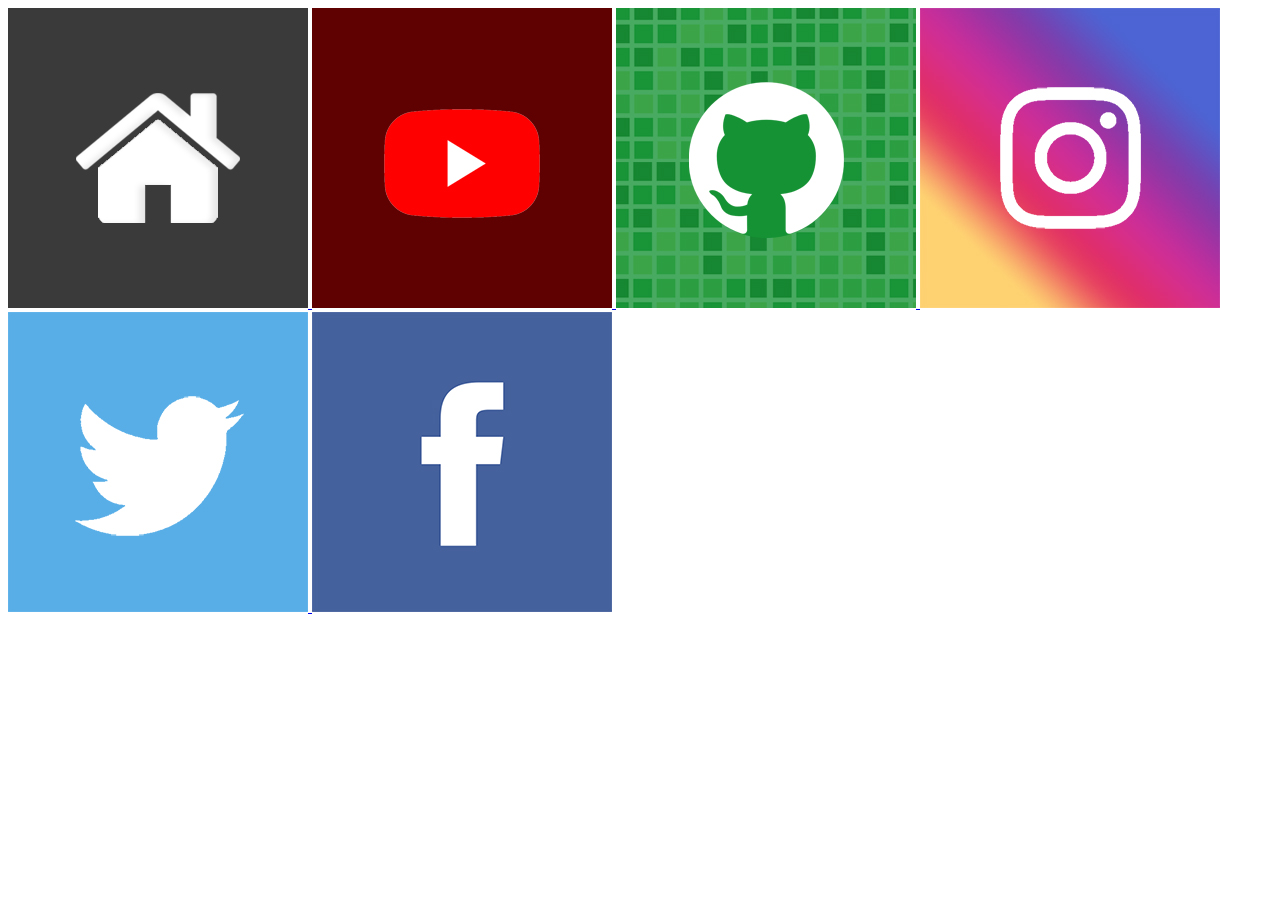
==== index.html @ f004de7a "feat: wrap social media icons in anchor tags" ====
<!DOCTYPE html>
<html lang="pt-BR">
<head>
    <meta charset="UTF-8">
    <meta name="viewport" content="width=device-width, initial-scale=1.0">
    <title>Rede social</title>
    <link rel="stylesheet" href="main.css">
</head>
<body>
    <nav class="social-media">
        <a href="#">
            <img src="img/logo-home.jpg" alt="Logo página inicial">
        </a>

        <a href="#">
            <img src="img/logo-youtube.jpg" alt="Logo YouTube">
        </a>

        <a href="#">
            <img src="img/logo-github.jpg" alt="Logo GitHub">
        </a>

        <a href="#">
            <img src="img/logo-instagram.jpg" alt="Logo Instagram">
        </a>

        <a href="#">
            <img src="img/logo-twitter.jpg" alt="Logo Twitter">
        </a>

        <a href="#">
            <img src="img/logo-facebook.jpg" alt="Logo Facebook">
        </a>
    </nav>
</body>
</html>
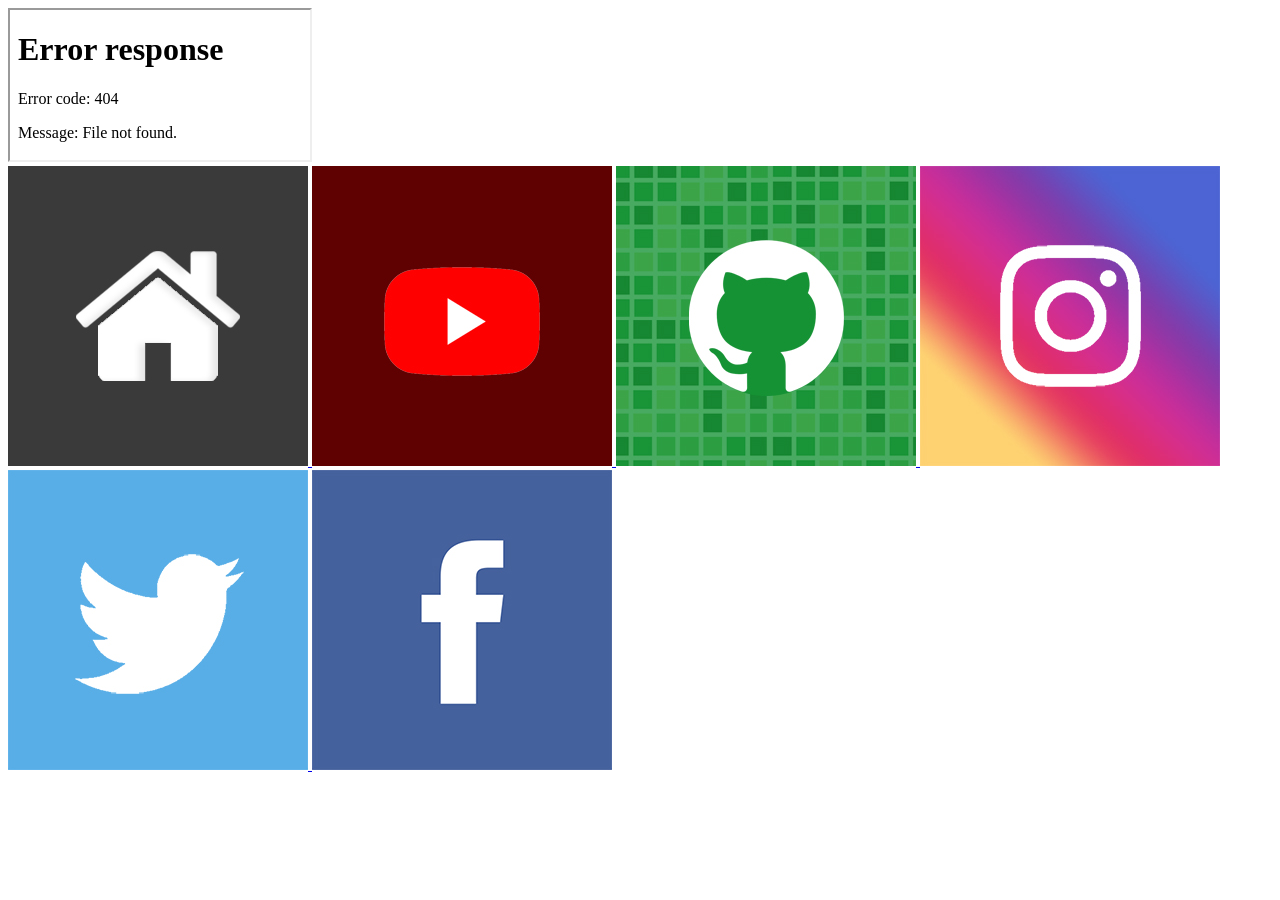
==== commit d9334122: "feat: add iframe container for social media screens" ====
--- a/index.html
+++ b/index.html
@@ -7,6 +7,11 @@
     <link rel="stylesheet" href="main.css">
 </head>
 <body>
+    <main>
+        <section class="screen">
+            <iframe src="screens/home.html" name="screen" id="iscreen"></iframe>
+        </section>
+    </main>
     <nav class="social-media">
         <a href="#">
             <img src="img/logo-home.jpg" alt="Logo página inicial">
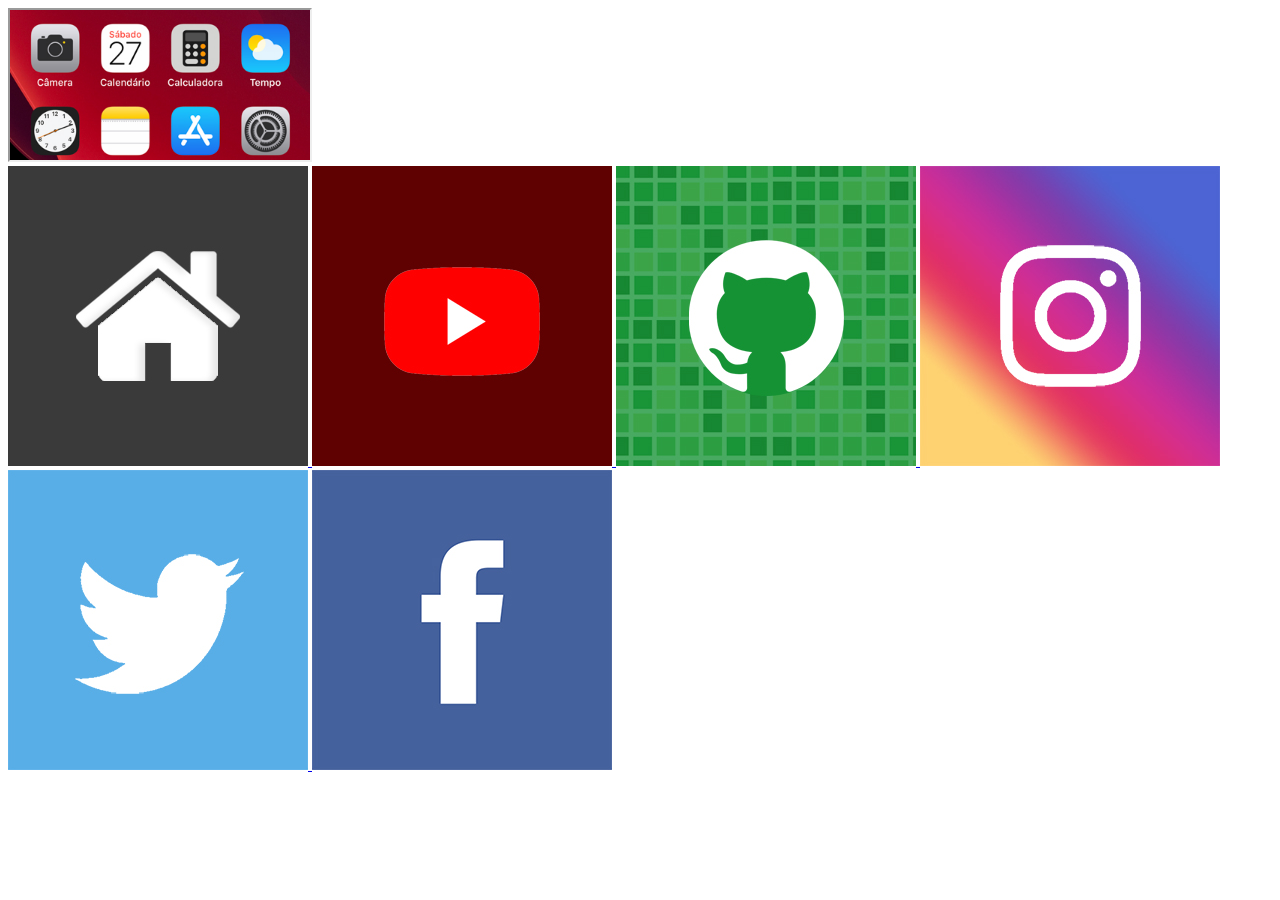
==== commit 2d14de37: "fix: fix main.css directory" ====
--- a/index.html
+++ b/index.html
@@ -4,7 +4,7 @@
     <meta charset="UTF-8">
     <meta name="viewport" content="width=device-width, initial-scale=1.0">
     <title>Rede social</title>
-    <link rel="stylesheet" href="main.css">
+    <link rel="stylesheet" href="css/main.css">
 </head>
 <body>
     <main>
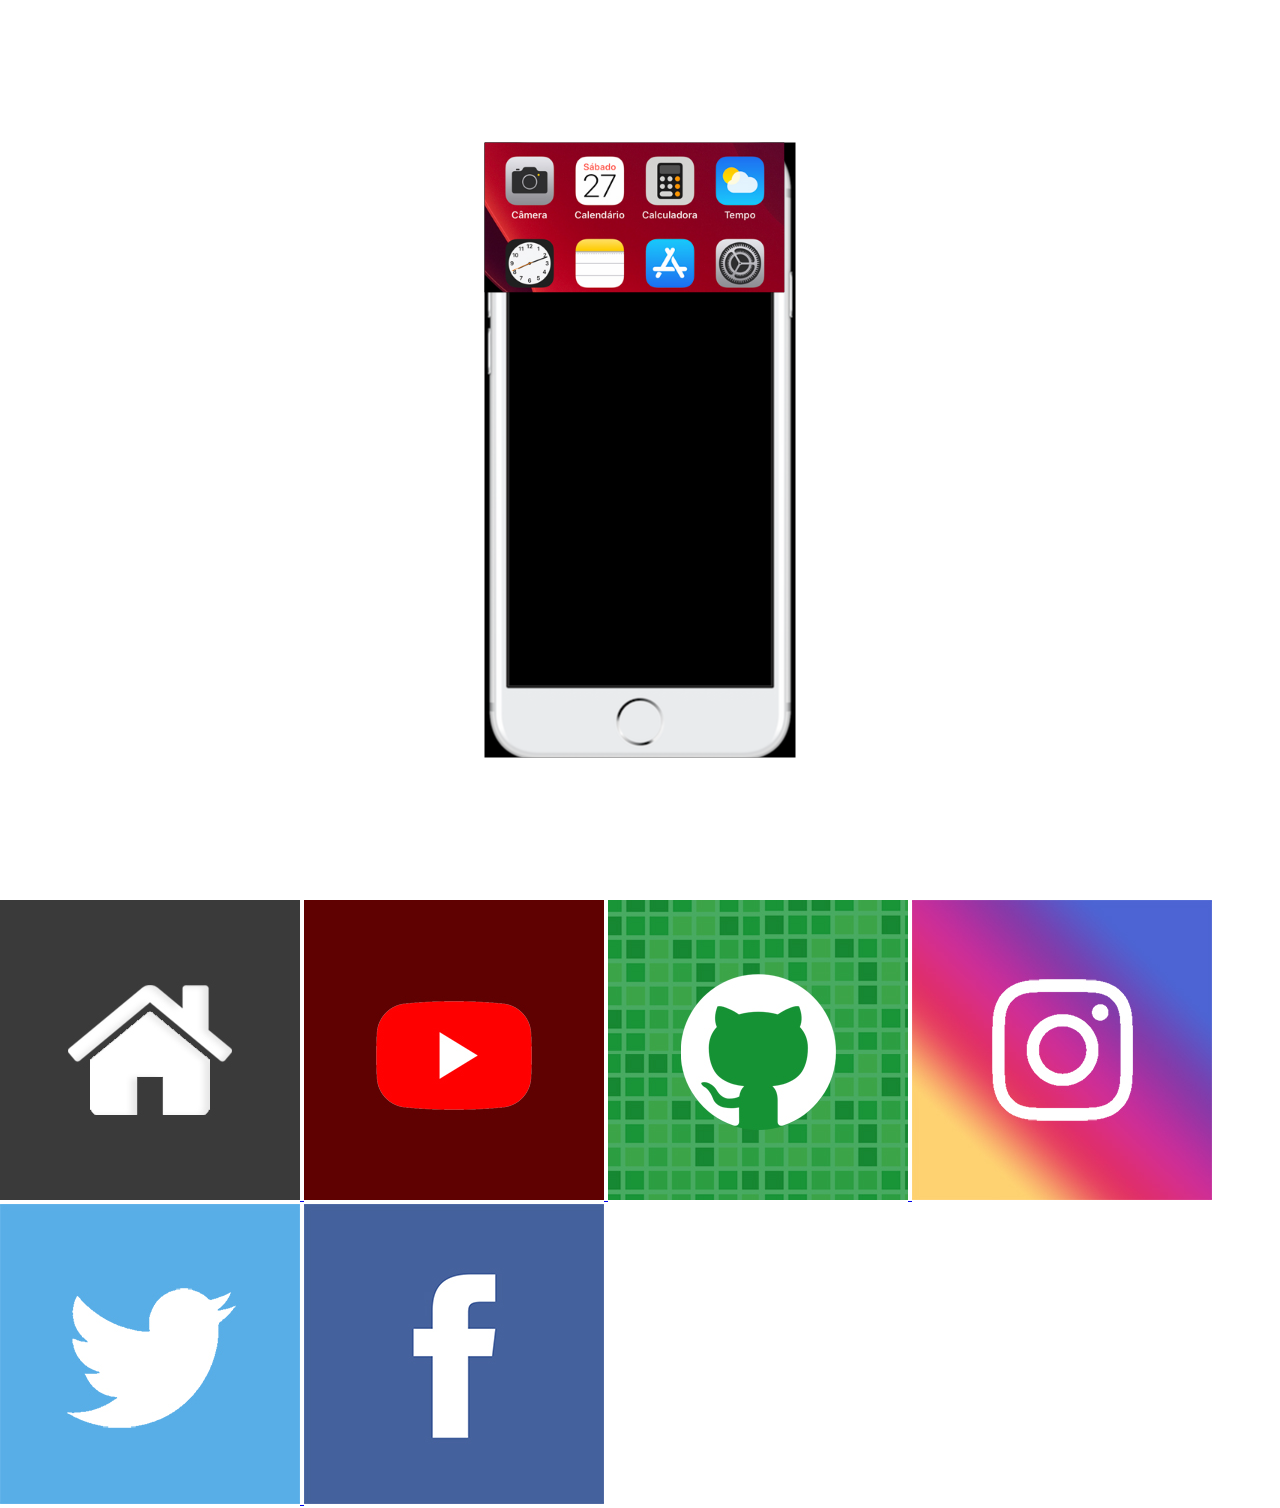
==== commit 557a07e4: "style: disable iframe frameborder" ====
--- a/index.html
+++ b/index.html
@@ -9,7 +9,7 @@
 <body>
     <main>
         <section class="screen">
-            <iframe src="screens/home.html" name="screen" id="iscreen"></iframe>
+            <iframe src="screens/home.html" name="screen" id="iscreen" frameborder="0"></iframe>
         </section>
     </main>
     <nav class="social-media">
--- a/css/main.css
+++ b/css/main.css
@@ -0,0 +1,28 @@
+@charset "UTF-8";
+
+* {
+    padding: 0px;
+    margin: 0px;
+}
+
+body, html {
+    width: 100vw;
+    min-height: 100vh;
+}
+
+main {
+    height: 100vh;
+    position: relative;
+}
+
+.screen {
+    position: absolute;
+    top: 50%;
+    left: 50%;
+    transform: translate(-50%, -50%);
+
+    width: 311px;
+    height: 615px;
+    background: black url(../img/frame-iphone.png) center center no-repeat;
+    background-size: cover;
+}
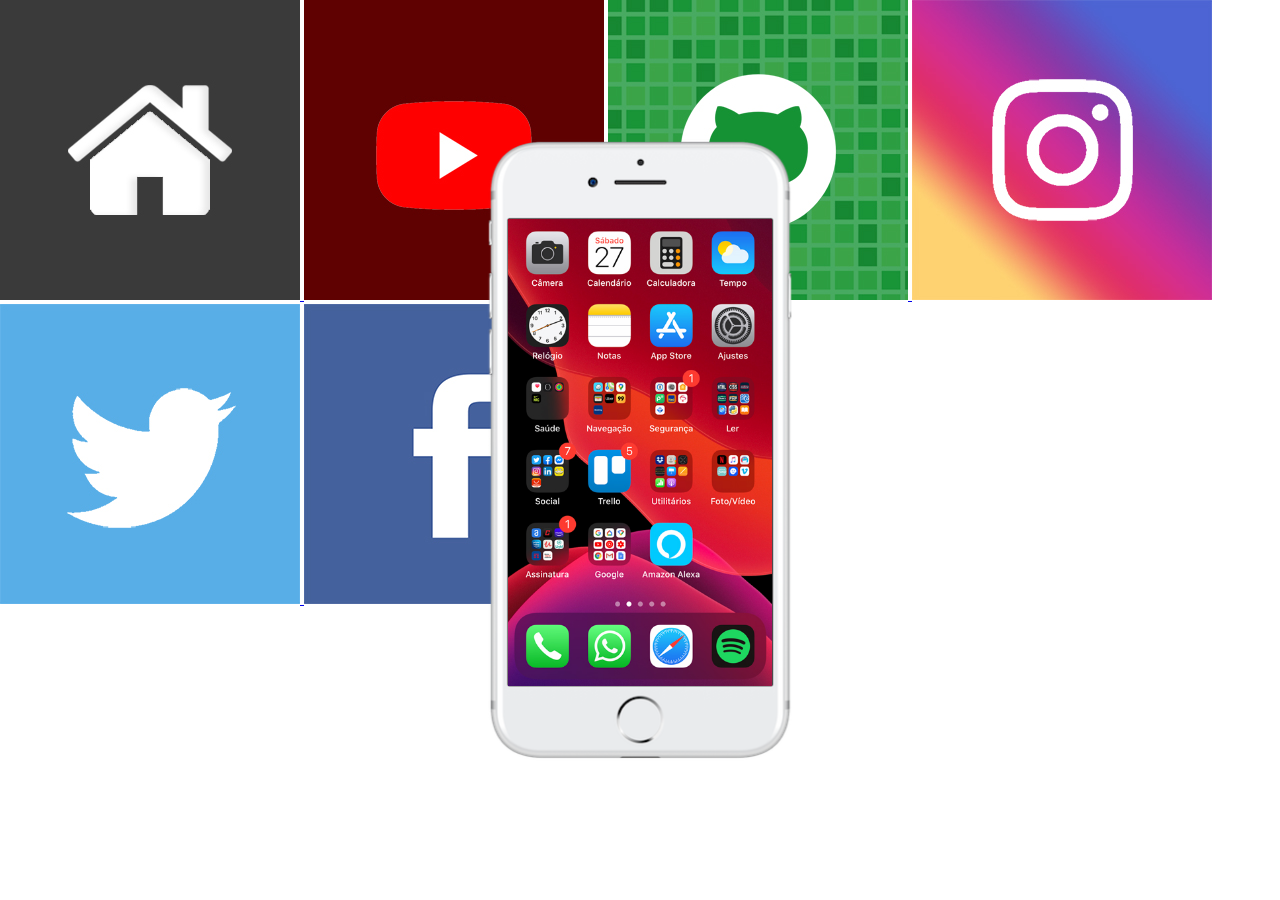
==== commit a6b27318: "fix: move .social-media into main to fix stacking content and clickability" ====
--- a/index.html
+++ b/index.html
@@ -11,8 +11,8 @@
         <section class="screen">
             <iframe src="screens/home.html" name="screen" id="iscreen" frameborder="0"></iframe>
         </section>
-    </main>
-    <nav class="social-media">
+
+        <nav class="social-media">
         <a href="#">
             <img src="img/logo-home.jpg" alt="Logo página inicial">
         </a>
@@ -37,5 +37,6 @@
             <img src="img/logo-facebook.jpg" alt="Logo Facebook">
         </a>
     </nav>
+    </main>
 </body>
 </html>
--- a/css/main.css
+++ b/css/main.css
@@ -21,8 +21,16 @@
     left: 50%;
     transform: translate(-50%, -50%);
 
-    width: 311px;
-    height: 615px;
-    background: black url(../img/frame-iphone.png) center center no-repeat;
+    width: 308px;
+    height: 622px;
+    background: url(../img/frame-iphone.png) center center no-repeat;
     background-size: cover;
+}
+
+#iscreen {
+    width: 264px;
+    height: 467px;
+    position: absolute;
+    top: 79.5px;
+    left: 22px;
 }
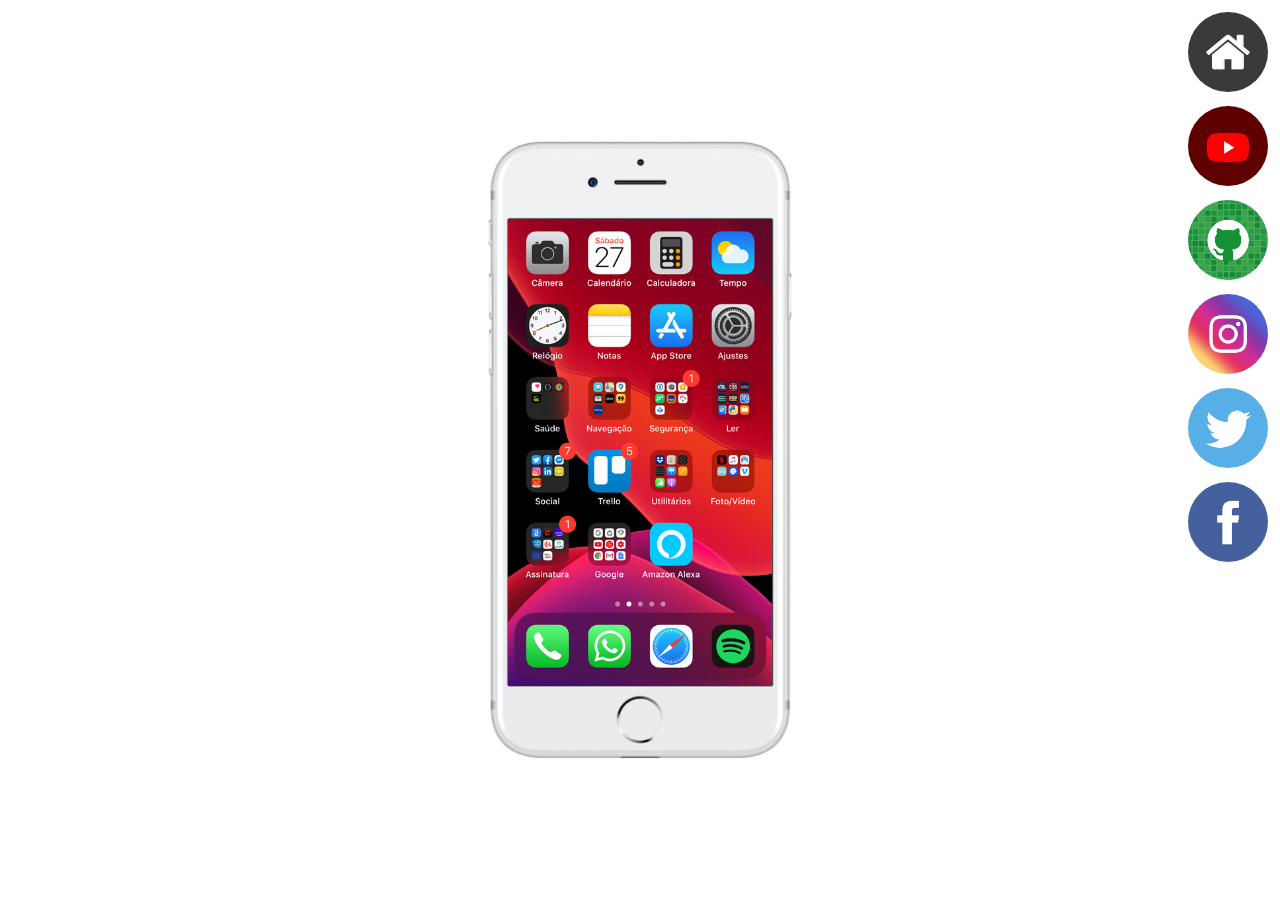
==== commit 033f886e: "feat: target social media anchors to the phone iframe" ====
--- a/index.html
+++ b/index.html
@@ -13,27 +13,27 @@
         </section>
 
         <nav class="social-media">
-        <a href="#">
+        <a href="#" target="screen">
             <img src="img/logo-home.jpg" alt="Logo página inicial">
         </a>
 
-        <a href="#">
+        <a href="#" target="screen">
             <img src="img/logo-youtube.jpg" alt="Logo YouTube">
         </a>
 
-        <a href="#">
+        <a href="#" target="screen">
             <img src="img/logo-github.jpg" alt="Logo GitHub">
         </a>
 
-        <a href="#">
+        <a href="#" target="screen">
             <img src="img/logo-instagram.jpg" alt="Logo Instagram">
         </a>
 
-        <a href="#">
+        <a href="#" target="screen">
             <img src="img/logo-twitter.jpg" alt="Logo Twitter">
         </a>
 
-        <a href="#">
+        <a href="#" target="screen">
             <img src="img/logo-facebook.jpg" alt="Logo Facebook">
         </a>
     </nav>
--- a/css/main.css
+++ b/css/main.css
@@ -33,4 +33,31 @@
     position: absolute;
     top: 79.5px;
     left: 22px;
+}
+
+.social-media {
+    position: absolute;
+    right: 0;
+}
+
+.social-media img{
+    display: block;
+
+    margin: 10px;
+    width: 80px;
+    border-radius: 50%;
+
+    border: solid 2px transparent;
+    transition: border 0.09s ease-in-out, transform 0.09s ease-out;
+}
+
+.social-media img:hover {
+    border: solid 2px white;
+    transform: scale(1.08);
+}
+
+.social-media a {
+    display: block;
+    width: fit-content;
+    border-radius: 50%;
 }
